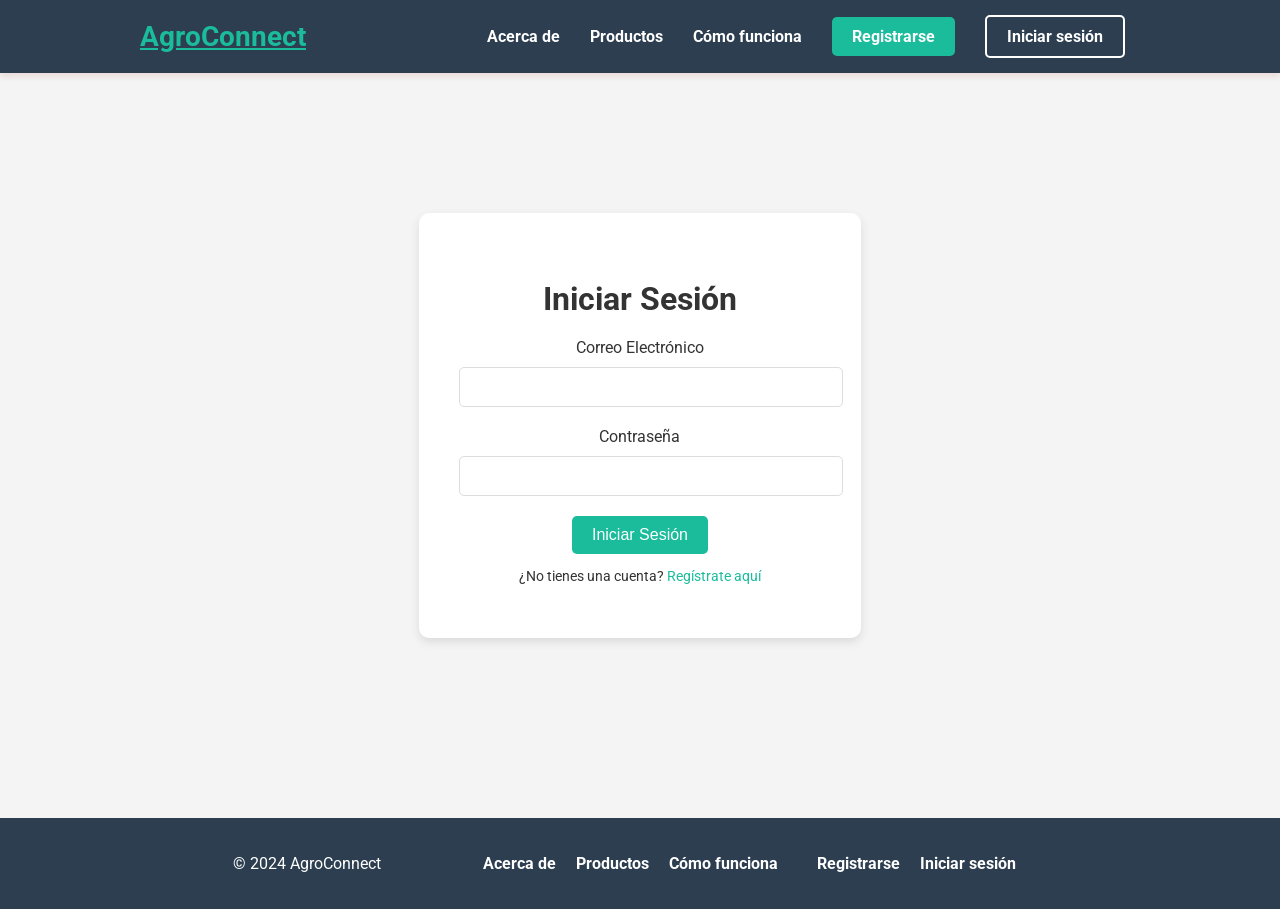
==== login.html @ 19351b40 "Primer commit" ====
<!DOCTYPE html>
<html lang="es">
<head>
  <meta charset="UTF-8">
  <meta name="viewport" content="width=device-width, initial-scale=1.0">
  <title>Iniciar Sesión - AgroConnect</title>
  <link href="https://fonts.googleapis.com/css2?family=Roboto:wght@400;700&display=swap" rel="stylesheet">
  <link rel="stylesheet" href="style.css">
</head>
<body>
  <script src="js.js"></script>

  <header>
    <div class="contenedor">
      <a href="index.html" class="logotipo">AgroConnect</a>
      <nav>
        <ul>
          <li><a href="index.html">Acerca de</a></li>
          <li><a href="index.html">Productos</a></li>
          <li><a href="index.html">Cómo funciona</a></li>
          <li><a href="register.html" class="boton boton-primario">Registrarse</a></li>
          <li><a href="login.html" class="boton boton-secundario">Iniciar sesión</a></li>
        </ul>
      </nav>
    </div>
  </header>

  <main>
    <section class="seccion-inicio-sesion">
      <div class="contenedor">
        <div class="formulario-inicio-sesion">
          <h2>Iniciar Sesión</h2>
          <form action="procesar_login.php" method="POST">
            <label for="email">Correo Electrónico</label>
            <input type="email" id="email" name="email" required>
            <label for="password">Contraseña</label>
            <input type="password" id="password" name="password" required>
            <button type="submit" class="boton boton-primario">Iniciar Sesión</button>
          </form>
          <p>¿No tienes una cuenta? <a href="register.html">Regístrate aquí</a></p>
        </div>
      </div>
    </section>
  </main>

  <footer>
    <div class="contenedor">
      <div class="columna-pie-de-pagina">
        <p>&copy; 2024 AgroConnect</p>
      </div>
      <div class="columna-pie-de-pagina">
        <nav>
          <ul>
            <li><a href="index.html">Acerca de</a></li>
            <li><a href="index.html">Productos</a></li>
            <li><a href="index.html">Cómo funciona</a></li>
          </ul>
        </nav>
      </div>
      <div class="columna-pie-de-pagina">
        <nav>
          <ul>
            <li><a href="register.html">Registrarse</a></li>
            <li><a href="login.html">Iniciar sesión</a></li>
          </ul>
        </nav>
      </div>
    </div>
  </footer>
</body>
</html>
---- style.css ----
/* General Styles */
body {
  font-family: 'Roboto', sans-serif;
  margin: 0;
  padding: 0;
  background-color: #f4f4f4;
  color: #333;
}

/* Header Styles */
header {
  background-color: #2c3e50;
  color: #fff;
  padding: 20px 0;
  box-shadow: 0 4px 6px rgba(162, 6, 6, 0.1);
}

.contenedor {
  max-width: 1000px;
  margin: 0 auto;
  padding: 0 20px;
  display: flex;
  justify-content: space-between;
  align-items: center;
}

.logotipo {
  font-size: 28px;
  font-weight: bold;
  color: #1abc9c;
}

nav {
  display: flex;
}

nav ul {
  display: flex;
  list-style: none;
  margin: 0;
  padding: 0;
}

nav li {
  margin: 0;
  padding: 0 15px;
}

nav li a {
  text-decoration: none;
  color: #fff;
  font-weight: bold;
  transition: color 0.3s;
}

nav li a:hover {
  color: #1abc9c;
}

nav li a.boton-primario {
  background-color: #1abc9c;
  color: #fff;
  padding: 10px 20px;
  border: none;
  border-radius: 5px;
  transition: background-color 0.3s, transform 0.3s;
}

nav li a.boton-primario:hover {
  background-color: #16a085;
  transform: scale(1.05);
}

nav li a.boton-secundario {
  background-color: transparent;
  color: #fff;
  border: 2px solid #fff;
  padding: 10px 20px;
  border-radius: 5px;
  transition: background-color 0.3s, color 0.3s, transform 0.3s;
}

nav li a.boton-secundario:hover {
  background-color: #fff;
  color: #2c3e50;
  transform: scale(1.05);
}

/* Main Content Styles */
main {
  padding: 40px 0;
}

section {
  margin-bottom: 40px;
}

.seccion-heroe {
  text-align: center;
  background-size: cover;
  background-position: center;
  color: #fff;
  padding: 100px 0;
  box-shadow: inset 0 0 0 2000px rgba(0, 0, 0, 0.4);
}

.contenido-heroe {
  display: flex;
  justify-content: space-between;
  align-items: center;
  flex-wrap: wrap;
}

.texto-heroe {
  flex: 1;
  max-width: 500px;
}

.texto-heroe h1 {
  font-size: 48px;
  margin-bottom: 20px;
}

.texto-heroe p {
  font-size: 18px;
  margin-bottom: 20px;
}

.imagen-heroe {
  flex: 1;
  max-width: 500px;
  width: 100%;
}

.imagen-heroe img {
  width: 100%;
  height: auto;
  border-radius: 10px;
  box-shadow: 0 4px 10px rgba(0, 0, 0, 0.3);
}

.beneficios {
  text-align: center;
}

.beneficios h2 {
  font-size: 32px;
  margin-bottom: 20px;
}

.cuadrícula-beneficios {
  display: flex;
  flex-wrap: wrap;
  justify-content: space-around;
}

.beneficio {
  text-align: center;
  margin: 10px;
  padding: 20px;
  border: 1px solid #ddd;
  border-radius: 10px;
  background-color: #fff;
  box-shadow: 0 4px 10px rgba(0, 0, 0, 0.1);
  transition: transform 0.3s;
  width: 300px;
}

.beneficio:hover {
  transform: translateY(-5px);
}

.beneficio i {
  font-size: 32px;
  color: #1abc9c;
  margin-bottom: 10px;
}

.beneficio h3 {
  font-size: 24px;
  margin-bottom: 10px;
}

.beneficio p {
  font-size: 16px;
  color: #777;
}

.llamada-a-la-accion {
  text-align: center;
  background-color: #2c3e50;
  color: #fff;
  padding: 40px 20px;
  border-radius: 10px;
  box-shadow: 0 4px 10px rgba(0, 0, 0, 0.1);
}

.llamada-a-la-accion h2 {
  font-size: 32px;
  margin-bottom: 20px;
}

.llamada-a-la-accion p {
  font-size: 18px;
  margin-bottom: 20px;
}

footer {
  background-color: #2c3e50;
  color: #fff;
  padding: 20px 0;
}

footer .contenedor {
  display: flex;
  justify-content: space-between;
  align-items: center;
}

footer .columna-pie-de-pagina {
  flex: 1;
  text-align: center;
}

footer nav ul {
  display: flex;
  list-style: none;
  margin: 0;
  padding: 0;
}

footer nav li {
  margin: 0;
  padding: 0 10px;
}

footer nav li a {
  text-decoration: none;
  color: #fff;
}

footer nav li a:hover {
  color: #1abc9c;
}

footer nav li img {
  vertical-align: middle;
  margin-right: 5px;
}




/* estilos de login*/

main {
    padding: 40px 0;
}

section {
    margin-bottom: 40px;
}

.seccion-inicio-sesion {
    text-align: center;
    background-size: cover;
    background-position: center;
    color: #333;
    padding: 100px 0;
}

.formulario-inicio-sesion {
    max-width: 400px;
    margin: 0 auto;
    background-color: #fff;
    padding: 40px;
    border-radius: 10px;
    box-shadow: 0 4px 10px rgba(0, 0, 0, 0.1);
}

.formulario-inicio-sesion h2 {
    font-size: 32px;
    margin-bottom: 20px;
}

.formulario-inicio-sesion label {
    display: block;
    font-size: 16px;
    margin-bottom: 10px;
}

.formulario-inicio-sesion input {
    width: 100%;
    padding: 10px;
    margin-bottom: 20px;
    border: 1px solid #ddd;
    border-radius: 5px;
    font-size: 16px;
}

.formulario-inicio-sesion button {
    background-color: #1abc9c;
    color: #fff;
    padding: 10px 20px;
    border: none;
    border-radius: 5px;
    font-size: 16px;
    transition: background-color 0.3s, transform 0.3s;
}

.formulario-inicio-sesion button:hover {
    background-color: #16a085;
    transform: scale(1.05);
}

.formulario-inicio-sesion p {
    font-size: 14px;
}

.formulario-inicio-sesion p a {
    color: #1abc9c;
    text-decoration: none;
}

.formulario-inicio-sesion p a:hover {
    text-decoration: underline;
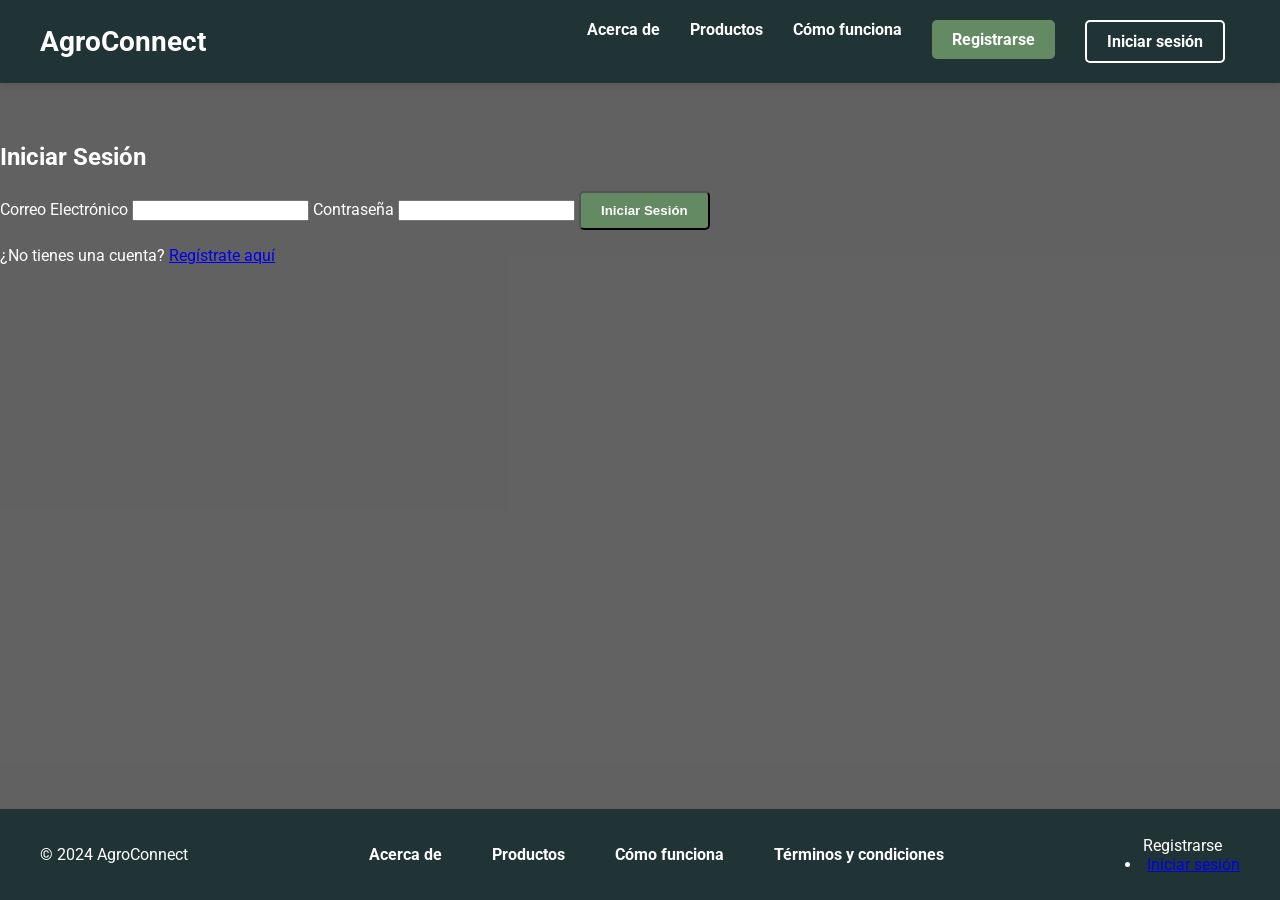
==== commit 45519aa9: "Se cambio nombre de la pag principal a index, nuevos colores y disenos y parte de gestion de Gestion" ====
--- a/login.html
+++ b/login.html
@@ -15,9 +15,9 @@
       <a href="index.html" class="logotipo">AgroConnect</a>
       <nav>
         <ul>
-          <li><a href="index.html">Acerca de</a></li>
-          <li><a href="index.html">Productos</a></li>
-          <li><a href="index.html">Cómo funciona</a></li>
+          <li><a href="about.html">Acerca de</a></li>
+          <li><a href="products.html">Productos</a></li>
+          <li><a href="howitworks.html">Cómo funciona</a></li>
           <li><a href="register.html" class="boton boton-primario">Registrarse</a></li>
           <li><a href="login.html" class="boton boton-secundario">Iniciar sesión</a></li>
         </ul>
@@ -27,7 +27,7 @@
 
   <main>
     <section class="seccion-inicio-sesion">
-      <div class="contenedor">
+      <div class="contenedor-formulario">
         <div class="formulario-inicio-sesion">
           <h2>Iniciar Sesión</h2>
           <form action="procesar_login.php" method="POST">
@@ -45,19 +45,20 @@
 
   <footer>
     <div class="contenedor">
-      <div class="columna-pie-de-pagina">
+      <div class="columna-pie-de-index">
         <p>&copy; 2024 AgroConnect</p>
       </div>
-      <div class="columna-pie-de-pagina">
+      <div class="columna-pie-de-index">
         <nav>
           <ul>
-            <li><a href="index.html">Acerca de</a></li>
-            <li><a href="index.html">Productos</a></li>
-            <li><a href="index.html">Cómo funciona</a></li>
+            <li><a href="#">Acerca de</a></li>
+            <li><a href="#">Productos</a></li>
+            <li><a href="#">Cómo funciona</a></li>
+            <li><a href="terminos.html">Términos y condiciones</a></li>
           </ul>
         </nav>
       </div>
-      <div class="columna-pie-de-pagina">
+      <div class="columna-pie-de-index>
         <nav>
           <ul>
             <li><a href="register.html">Registrarse</a></li>
--- a/style.css
+++ b/style.css
@@ -1,22 +1,35 @@
+/* Variables */
+:root {
+  --primary-color: #648A64; /* Color primario */
+  --secondary-color: #ffffff; /* Color secundario */
+  --background-color: #f4f4f4; /* Color de fondo */
+  --header-bg-color: #213435; /* Color de fondo del header */
+  --button-hover-color: #46685B; /* Color de los botones al pasar el cursor */
+  --font-family: 'Roboto', sans-serif; /* Familia de fuentes */
+}
+
 /* General Styles */
 body {
-  font-family: 'Roboto', sans-serif;
+  font-family: var(--font-family);
   margin: 0;
   padding: 0;
-  background-color: #f4f4f4;
+  background-color: var(--background-color);
   color: #333;
+  display: flex;
+  flex-direction: column;
+  min-height: 100vh;
 }
 
 /* Header Styles */
 header {
-  background-color: #2c3e50;
-  color: #fff;
+  background-color: var(--header-bg-color);
+  color: var(--secondary-color);
   padding: 20px 0;
-  box-shadow: 0 4px 6px rgba(162, 6, 6, 0.1);
+  box-shadow: 0 4px 6px rgba(33, 52, 53, 0.1);
 }
 
 .contenedor {
-  max-width: 1000px;
+  max-width: 1200px;
   margin: 0 auto;
   padding: 0 20px;
   display: flex;
@@ -27,7 +40,12 @@
 .logotipo {
   font-size: 28px;
   font-weight: bold;
-  color: #1abc9c;
+  color: var(--secondary-color);
+  text-decoration: none;
+}
+
+.logotipo:hover {
+  color: var(--primary-color);
 }
 
 nav {
@@ -48,279 +66,200 @@
 
 nav li a {
   text-decoration: none;
-  color: #fff;
+  color: var(--secondary-color);
   font-weight: bold;
   transition: color 0.3s;
 }
 
 nav li a:hover {
-  color: #1abc9c;
-}
-
-nav li a.boton-primario {
-  background-color: #1abc9c;
-  color: #fff;
+  color: #A6B985;
+}
+
+nav li a.boton-primario, nav li a.boton-secundario {
   padding: 10px 20px;
-  border: none;
   border-radius: 5px;
   transition: background-color 0.3s, transform 0.3s;
 }
 
+nav li a.boton-primario {
+  background-color: var(--primary-color);
+  color: var(--secondary-color);
+  border: none;
+}
+
 nav li a.boton-primario:hover {
-  background-color: #16a085;
+  background-color: var(--button-hover-color);
   transform: scale(1.05);
 }
 
 nav li a.boton-secundario {
   background-color: transparent;
-  color: #fff;
-  border: 2px solid #fff;
-  padding: 10px 20px;
-  border-radius: 5px;
-  transition: background-color 0.3s, color 0.3s, transform 0.3s;
+  color: var(--secondary-color);
+  border: 2px solid var(--secondary-color);
 }
 
 nav li a.boton-secundario:hover {
-  background-color: #fff;
-  color: #2c3e50;
+  background-color: var(--secondary-color);
+  color: var(--header-bg-color);
   transform: scale(1.05);
 }
 
 /* Main Content Styles */
 main {
+  position: relative;
   padding: 40px 0;
+  background: url('https://www.bbva.com/wp-content/uploads/2021/05/agricultores-familiares-alimentos-sostenibilidad-pequenas-empresas-cuidado-agricultura-verduras--1024x629.jpg') no-repeat center center fixed;
+  background-size: cover;
+  color: var(--secondary-color);
+  flex: 1; /* Esto hace que el main ocupe el espacio restante */
+}
+
+main::before {
+  content: "";
+  position: absolute;
+  top: 0;
+  left: 0;
+  right: 0;
+  bottom: 0;
+  background-color: rgba(0, 0, 0, 0.6); /* Capa semi-transparente más oscura */
 }
 
 section {
+  position: relative;
+  z-index: 1;
   margin-bottom: 40px;
 }
 
-.seccion-heroe {
-  text-align: center;
-  background-size: cover;
-  background-position: center;
-  color: #fff;
-  padding: 100px 0;
-  box-shadow: inset 0 0 0 2000px rgba(0, 0, 0, 0.4);
+.seccion-heroe .contenedor {
+  display: flex;
+  justify-content: center;
+  align-items: center;
+  height: 80vh;
 }
 
 .contenido-heroe {
-  display: flex;
-  justify-content: space-between;
-  align-items: center;
+  text-align: center;
+  color: var(--secondary-color);
+}
+
+.beneficios .contenedor {
+  background-color: rgba(255, 255, 255, 0.9);
+  padding: 20px;
+  border-radius: 10px;
+}
+
+.beneficios .cuadricula-beneficios {
+  display: flex;
+  justify-content: space-around;
   flex-wrap: wrap;
 }
 
-.texto-heroe {
-  flex: 1;
-  max-width: 500px;
-}
-
-.texto-heroe h1 {
-  font-size: 48px;
+/* Beneficios Styles */
+.beneficios {
+  background-color: rgba(255, 255, 255, 0.9);
+  padding: 20px;
+  border-radius: 10px;
+  color: #333; /* Cambia el color del texto a negro */
+}
+
+.beneficios .cuadricula-beneficios {
+  display: flex;
+  justify-content: space-around;
+  flex-wrap: wrap;
+}
+
+.beneficio {
+  text-align: center;
+  margin: 20px;
+  max-width: 300px;
+}
+
+.beneficio i {
+  font-size: 40px;
+  color: var(--primary-color);
+}
+
+.beneficio h3 {
+  margin-top: 10px;
+  font-size: 20px;
+  color: var(--header-bg-color);
+}
+
+
+/* Llamada a la Acción Styles */
+.llamada-a-la-accion {
+  text-align: center;
+  background-color: rgba(255, 255, 255, 0.9);
+  padding: 40px;
+  border-radius: 10px;
+  color: #333; /* Cambia el color del texto a negro */
+}
+
+.llamada-a-la-accion h2 {
   margin-bottom: 20px;
-}
-
-.texto-heroe p {
-  font-size: 18px;
-  margin-bottom: 20px;
-}
-
-.imagen-heroe {
-  flex: 1;
-  max-width: 500px;
-  width: 100%;
-}
-
-.imagen-heroe img {
-  width: 100%;
-  height: auto;
-  border-radius: 10px;
-  box-shadow: 0 4px 10px rgba(0, 0, 0, 0.3);
-}
-
-.beneficios {
-  text-align: center;
-}
-
-.beneficios h2 {
-  font-size: 32px;
-  margin-bottom: 20px;
-}
-
-.cuadrícula-beneficios {
-  display: flex;
-  flex-wrap: wrap;
-  justify-content: space-around;
-}
-
-.beneficio {
-  text-align: center;
-  margin: 10px;
-  padding: 20px;
-  border: 1px solid #ddd;
-  border-radius: 10px;
-  background-color: #fff;
-  box-shadow: 0 4px 10px rgba(0, 0, 0, 0.1);
-  transition: transform 0.3s;
-  width: 300px;
-}
-
-.beneficio:hover {
-  transform: translateY(-5px);
-}
-
-.beneficio i {
-  font-size: 32px;
-  color: #1abc9c;
-  margin-bottom: 10px;
-}
-
-.beneficio h3 {
-  font-size: 24px;
-  margin-bottom: 10px;
-}
-
-.beneficio p {
-  font-size: 16px;
-  color: #777;
-}
-
-.llamada-a-la-accion {
-  text-align: center;
-  background-color: #2c3e50;
-  color: #fff;
-  padding: 40px 20px;
-  border-radius: 10px;
-  box-shadow: 0 4px 10px rgba(0, 0, 0, 0.1);
-}
-
-.llamada-a-la-accion h2 {
-  font-size: 32px;
-  margin-bottom: 20px;
-}
-
-.llamada-a-la-accion p {
-  font-size: 18px;
-  margin-bottom: 20px;
-}
-
+  color: var(--header-bg-color);
+}
+
+
+/* Button Styles */
+.boton {
+  display: inline-block;
+  padding: 10px 20px;
+  text-decoration: none;
+  font-weight: bold;
+  border-radius: 5px;
+  transition: background-color 0.3s, transform 0.3s;
+}
+
+.boton-primario {
+  background-color: var(--primary-color);
+  color: var(--secondary-color);
+}
+
+.boton-primario:hover {
+  background-color: var(--button-hover-color);
+  transform: scale(1.05);
+}
+
+.boton-secundario {
+  background-color: transparent;
+  color: var(--header-bg-color);
+  border: 2px solid var(--header-bg-color);
+}
+
+.boton-secundario:hover {
+  background-color: var(--header-bg-color);
+  color: var(--secondary-color);
+  transform: scale(1.05);
+}
+
+/* Footer Styles */
 footer {
-  background-color: #2c3e50;
-  color: #fff;
+  background-color: var(--header-bg-color);
+  color: var(--secondary-color);
   padding: 20px 0;
-}
-
-footer .contenedor {
-  display: flex;
-  justify-content: space-between;
-  align-items: center;
-}
-
-footer .columna-pie-de-pagina {
-  flex: 1;
-  text-align: center;
+  text-align: center;
+  position: relative;
 }
 
 footer nav ul {
   display: flex;
+  justify-content: center;
   list-style: none;
   margin: 0;
   padding: 0;
 }
 
 footer nav li {
-  margin: 0;
-  padding: 0 10px;
+  margin: 0 10px;
 }
 
 footer nav li a {
-  text-decoration: none;
-  color: #fff;
+  color: var(--secondary-color);
+  text-decoration: none;
+  transition: color 0.3s;
 }
 
 footer nav li a:hover {
-  color: #1abc9c;
-}
-
-footer nav li img {
-  vertical-align: middle;
-  margin-right: 5px;
-}
-
-
-
-
-/* estilos de login*/
-
-main {
-    padding: 40px 0;
-}
-
-section {
-    margin-bottom: 40px;
-}
-
-.seccion-inicio-sesion {
-    text-align: center;
-    background-size: cover;
-    background-position: center;
-    color: #333;
-    padding: 100px 0;
-}
-
-.formulario-inicio-sesion {
-    max-width: 400px;
-    margin: 0 auto;
-    background-color: #fff;
-    padding: 40px;
-    border-radius: 10px;
-    box-shadow: 0 4px 10px rgba(0, 0, 0, 0.1);
-}
-
-.formulario-inicio-sesion h2 {
-    font-size: 32px;
-    margin-bottom: 20px;
-}
-
-.formulario-inicio-sesion label {
-    display: block;
-    font-size: 16px;
-    margin-bottom: 10px;
-}
-
-.formulario-inicio-sesion input {
-    width: 100%;
-    padding: 10px;
-    margin-bottom: 20px;
-    border: 1px solid #ddd;
-    border-radius: 5px;
-    font-size: 16px;
-}
-
-.formulario-inicio-sesion button {
-    background-color: #1abc9c;
-    color: #fff;
-    padding: 10px 20px;
-    border: none;
-    border-radius: 5px;
-    font-size: 16px;
-    transition: background-color 0.3s, transform 0.3s;
-}
-
-.formulario-inicio-sesion button:hover {
-    background-color: #16a085;
-    transform: scale(1.05);
-}
-
-.formulario-inicio-sesion p {
-    font-size: 14px;
-}
-
-.formulario-inicio-sesion p a {
-    color: #1abc9c;
-    text-decoration: none;
-}
-
-.formulario-inicio-sesion p a:hover {
-    text-decoration: underline;+  color: var(--primary-color);
+}
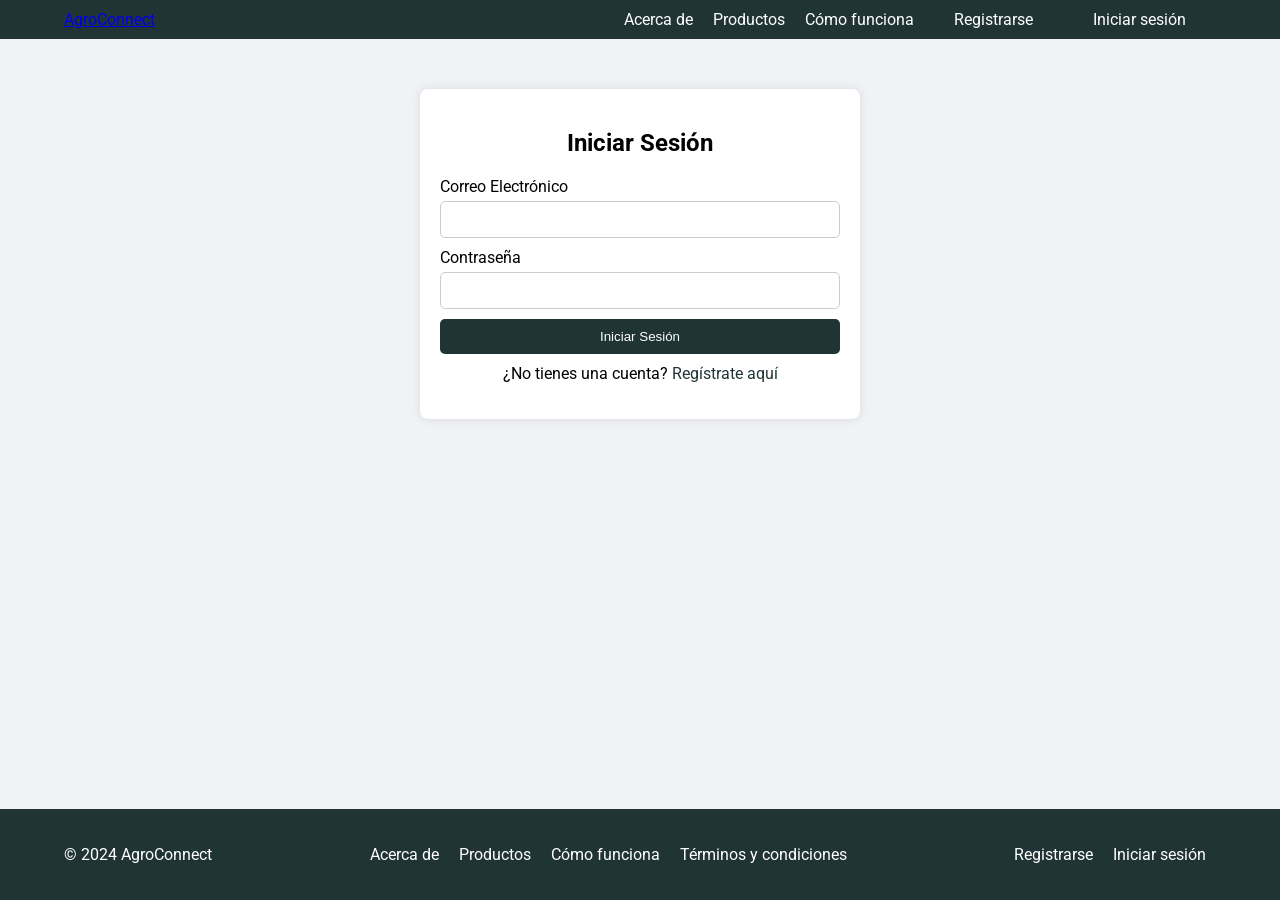
==== commit df73c1b1: "Se hacen ajustes" ====
--- a/login.html
+++ b/login.html
@@ -5,11 +5,110 @@
   <meta name="viewport" content="width=device-width, initial-scale=1.0">
   <title>Iniciar Sesión - AgroConnect</title>
   <link href="https://fonts.googleapis.com/css2?family=Roboto:wght@400;700&display=swap" rel="stylesheet">
-  <link rel="stylesheet" href="style.css">
+  <style>
+    /* Estilos CSS */
+    :root {
+      --header-bg-color: #213435; /* Color de fondo del header */
+      --footer-bg-color: #213435; /* Color de fondo del footer */
+      --main-bg-color: #f0f2f5; /* Color de fondo principal */
+      --text-color: #000; /* Color del texto */
+    }
+    body {
+      margin: 0;
+      font-family: 'Roboto', sans-serif;
+      background-color: var(--main-bg-color);
+      color: var(--text-color);
+    }
+    header {
+      background-color: var(--header-bg-color);
+      color: #fff;
+      padding: 10px 0;
+      text-align: center;
+    }
+    footer {
+      background-color: var(--footer-bg-color);
+      color: #fff;
+      padding: 20px 0;
+      text-align: center;
+      position: absolute;
+      bottom: 0;
+      width: 100%;
+    }
+    .contenedor {
+      width: 90%;
+      max-width: 1200px;
+      margin: 0 auto;
+      display: flex;
+      justify-content: space-between;
+      align-items: center;
+    }
+    nav ul {
+      list-style-type: none;
+      margin: 0;
+      padding: 0;
+      display: flex;
+      justify-content: center;
+    }
+    nav ul li {
+      margin: 0 10px;
+    }
+    nav ul li a {
+      color: #fff;
+      text-decoration: none;
+    }
+    main {
+      text-align: center;
+      margin-top: 50px;
+    }
+    .seccion-inicio-sesion {
+      background-color: #fff;
+      padding: 20px;
+      border-radius: 8px;
+      box-shadow: 0 0 10px rgba(0, 0, 0, 0.1);
+      max-width: 400px;
+      margin: 0 auto;
+    }
+    .boton {
+      background-color: var(--header-bg-color);
+      color: #fff;
+      border: none;
+      padding: 10px 20px;
+      border-radius: 5px;
+      cursor: pointer;
+      margin-top: 10px;
+    }
+    .boton:hover {
+      opacity: 0.8;
+    }
+    .formulario-inicio-sesion label {
+      display: block;
+      text-align: left;
+      margin-top: 10px;
+    }
+    .formulario-inicio-sesion input {
+      width: 100%;
+      padding: 10px;
+      margin-top: 5px;
+      border: 1px solid #ccc;
+      border-radius: 5px;
+      box-sizing: border-box;
+    }
+    .formulario-inicio-sesion button {
+      width: 100%;
+    }
+    .formulario-inicio-sesion p {
+      margin-top: 10px;
+    }
+    .formulario-inicio-sesion a {
+      color: var(--header-bg-color);
+      text-decoration: none;
+    }
+    .formulario-inicio-sesion a:hover {
+      text-decoration: underline;
+    }
+  </style>
 </head>
 <body>
-  <script src="js.js"></script>
-
   <header>
     <div class="contenedor">
       <a href="index.html" class="logotipo">AgroConnect</a>
@@ -18,7 +117,7 @@
           <li><a href="about.html">Acerca de</a></li>
           <li><a href="products.html">Productos</a></li>
           <li><a href="howitworks.html">Cómo funciona</a></li>
-          <li><a href="register.html" class="boton boton-primario">Registrarse</a></li>
+          <li><a href="registro.html" class="boton boton-primario">Registrarse</a></li>
           <li><a href="login.html" class="boton boton-secundario">Iniciar sesión</a></li>
         </ul>
       </nav>
@@ -37,7 +136,7 @@
             <input type="password" id="password" name="password" required>
             <button type="submit" class="boton boton-primario">Iniciar Sesión</button>
           </form>
-          <p>¿No tienes una cuenta? <a href="register.html">Regístrate aquí</a></p>
+          <p>¿No tienes una cuenta? <a href="registro.html">Regístrate aquí</a></p>
         </div>
       </div>
     </section>
@@ -58,10 +157,10 @@
           </ul>
         </nav>
       </div>
-      <div class="columna-pie-de-index>
+      <div class="columna-pie-de-index">
         <nav>
           <ul>
-            <li><a href="register.html">Registrarse</a></li>
+            <li><a href="registro.html">Registrarse</a></li>
             <li><a href="login.html">Iniciar sesión</a></li>
           </ul>
         </nav>
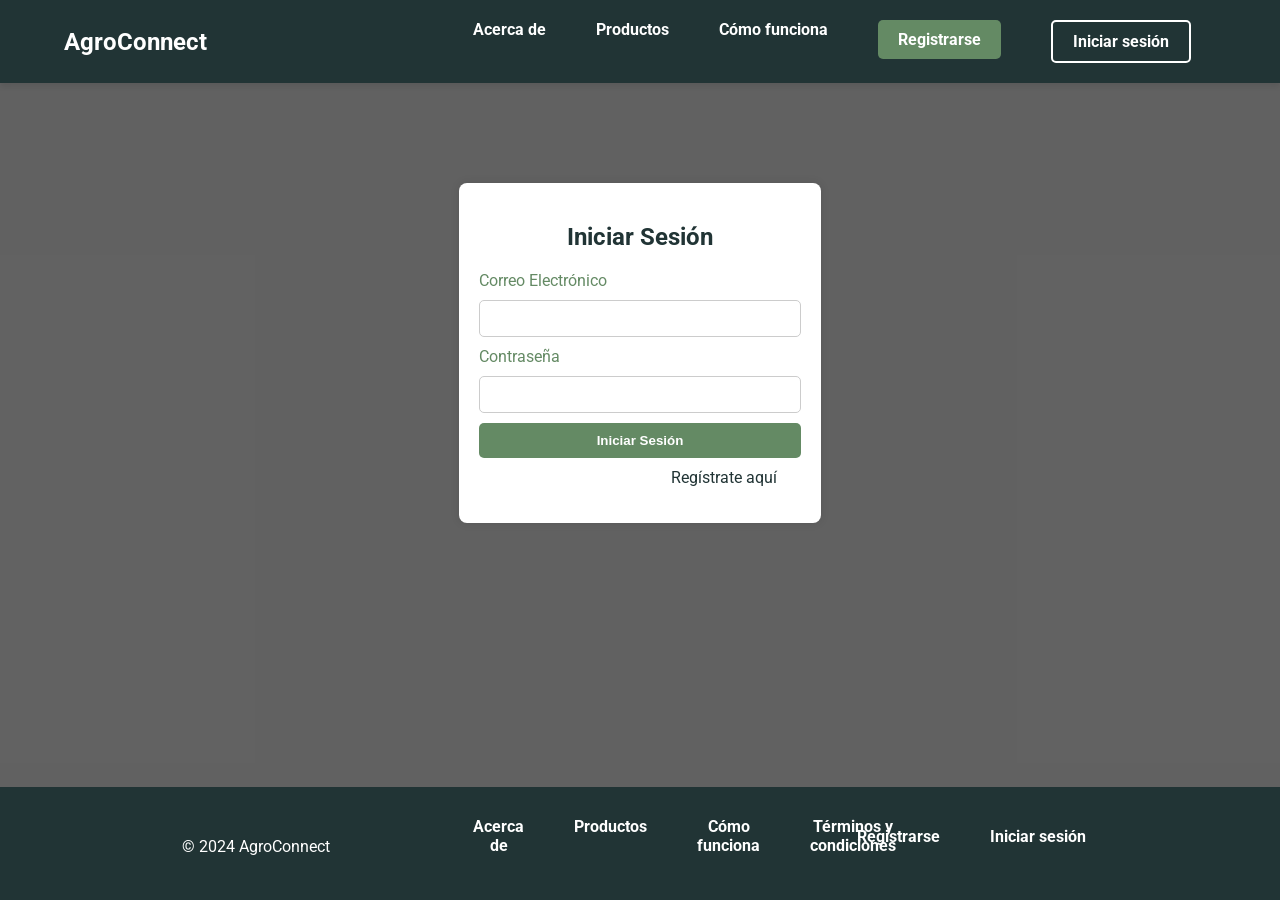
==== commit 38319dcd: "Cambios de estilos" ====
--- a/login.html
+++ b/login.html
@@ -5,110 +5,11 @@
   <meta name="viewport" content="width=device-width, initial-scale=1.0">
   <title>Iniciar Sesión - AgroConnect</title>
   <link href="https://fonts.googleapis.com/css2?family=Roboto:wght@400;700&display=swap" rel="stylesheet">
-  <style>
-    /* Estilos CSS */
-    :root {
-      --header-bg-color: #213435; /* Color de fondo del header */
-      --footer-bg-color: #213435; /* Color de fondo del footer */
-      --main-bg-color: #f0f2f5; /* Color de fondo principal */
-      --text-color: #000; /* Color del texto */
-    }
-    body {
-      margin: 0;
-      font-family: 'Roboto', sans-serif;
-      background-color: var(--main-bg-color);
-      color: var(--text-color);
-    }
-    header {
-      background-color: var(--header-bg-color);
-      color: #fff;
-      padding: 10px 0;
-      text-align: center;
-    }
-    footer {
-      background-color: var(--footer-bg-color);
-      color: #fff;
-      padding: 20px 0;
-      text-align: center;
-      position: absolute;
-      bottom: 0;
-      width: 100%;
-    }
-    .contenedor {
-      width: 90%;
-      max-width: 1200px;
-      margin: 0 auto;
-      display: flex;
-      justify-content: space-between;
-      align-items: center;
-    }
-    nav ul {
-      list-style-type: none;
-      margin: 0;
-      padding: 0;
-      display: flex;
-      justify-content: center;
-    }
-    nav ul li {
-      margin: 0 10px;
-    }
-    nav ul li a {
-      color: #fff;
-      text-decoration: none;
-    }
-    main {
-      text-align: center;
-      margin-top: 50px;
-    }
-    .seccion-inicio-sesion {
-      background-color: #fff;
-      padding: 20px;
-      border-radius: 8px;
-      box-shadow: 0 0 10px rgba(0, 0, 0, 0.1);
-      max-width: 400px;
-      margin: 0 auto;
-    }
-    .boton {
-      background-color: var(--header-bg-color);
-      color: #fff;
-      border: none;
-      padding: 10px 20px;
-      border-radius: 5px;
-      cursor: pointer;
-      margin-top: 10px;
-    }
-    .boton:hover {
-      opacity: 0.8;
-    }
-    .formulario-inicio-sesion label {
-      display: block;
-      text-align: left;
-      margin-top: 10px;
-    }
-    .formulario-inicio-sesion input {
-      width: 100%;
-      padding: 10px;
-      margin-top: 5px;
-      border: 1px solid #ccc;
-      border-radius: 5px;
-      box-sizing: border-box;
-    }
-    .formulario-inicio-sesion button {
-      width: 100%;
-    }
-    .formulario-inicio-sesion p {
-      margin-top: 10px;
-    }
-    .formulario-inicio-sesion a {
-      color: var(--header-bg-color);
-      text-decoration: none;
-    }
-    .formulario-inicio-sesion a:hover {
-      text-decoration: underline;
-    }
-  </style>
+  <link rel="stylesheet" href="style.css">
 </head>
 <body>
+  <script src="js.js"></script>
+
   <header>
     <div class="contenedor">
       <a href="index.html" class="logotipo">AgroConnect</a>
@@ -126,7 +27,7 @@
 
   <main>
     <section class="seccion-inicio-sesion">
-      <div class="contenedor-formulario">
+      <div class="contenedor">
         <div class="formulario-inicio-sesion">
           <h2>Iniciar Sesión</h2>
           <form action="procesar_login.php" method="POST">
--- a/style.css
+++ b/style.css
@@ -0,0 +1,728 @@
+/* Variables */
+:root {
+  --primary-color: #648A64; /* Color primario */
+  --secondary-color: #ffffff; /* Color secundario */
+  --background-color: #f4f4f4; /* Color de fondo */
+  --header-bg-color: #213435; /* Color de fondo del header */
+  --button-hover-color: #46685B; /* Color de los botones al pasar el cursor */
+  --font-family: 'Roboto', sans-serif; /* Familia de fuentes */
+}
+
+/* General Styles */
+body {
+  font-family: var(--font-family);
+  margin: 0;
+  padding: 0;
+  background-color: var(--background-color);
+  color: #333;
+  display: flex;
+  flex-direction: column;
+  min-height: 100vh;
+}
+
+/* Header Styles */
+header {
+  background-color: var(--header-bg-color);
+  color: var(--secondary-color);
+  padding: 20px 0;
+  box-shadow: 0 4px 6px rgba(33, 52, 53, 0.1);
+}
+
+.contenedor {
+  max-width: 1200px;
+  margin: 0 auto;
+  padding: 0 20px;
+  display: flex;
+  justify-content: space-between;
+  align-items: center;
+}
+
+.logotipo {
+  font-size: 28px;
+  font-weight: bold;
+  color: var(--secondary-color);
+  text-decoration: none;
+}
+
+.logotipo:hover {
+  color: var(--primary-color);
+}
+
+nav {
+  display: flex;
+}
+
+nav ul {
+  display: flex;
+  list-style: none;
+  margin: 0;
+  padding: 0;
+}
+
+nav li {
+  margin: 0;
+  padding: 0 15px;
+}
+
+nav li a {
+  text-decoration: none;
+  color: var(--secondary-color);
+  font-weight: bold;
+  transition: color 0.3s;
+}
+
+nav li a:hover {
+  color: #A6B985;
+}
+
+nav li a.boton-primario, nav li a.boton-secundario {
+  padding: 10px 20px;
+  border-radius: 5px;
+  transition: background-color 0.3s, transform 0.3s;
+}
+
+nav li a.boton-primario {
+  background-color: var(--primary-color);
+  color: var(--secondary-color);
+  border: none;
+}
+
+nav li a.boton-primario:hover {
+  background-color: var(--button-hover-color);
+  transform: scale(1.05);
+}
+
+nav li a.boton-secundario {
+  background-color: transparent;
+  color: var(--secondary-color);
+  border: 2px solid var(--secondary-color);
+}
+
+nav li a.boton-secundario:hover {
+  background-color: var(--secondary-color);
+  color: var(--header-bg-color);
+  transform: scale(1.05);
+}
+
+/* Main Content Styles */
+main {
+  position: relative;
+  padding: 40px 0;
+  background: url('https://www.bbva.com/wp-content/uploads/2021/05/agricultores-familiares-alimentos-sostenibilidad-pequenas-empresas-cuidado-agricultura-verduras--1024x629.jpg') no-repeat center center fixed;
+  background-size: cover;
+  color: var(--secondary-color);
+  flex: 1; /* Esto hace que el main ocupe el espacio restante */
+}
+
+main::before {
+  content: "";
+  position: absolute;
+  top: 0;
+  left: 0;
+  right: 0;
+  bottom: 0;
+  background-color: rgba(0, 0, 0, 0.6); /* Capa semi-transparente más oscura */
+}
+
+section {
+  position: relative;
+  z-index: 1;
+  margin-bottom: 40px;
+}
+
+.seccion-heroe .contenedor {
+  display: flex;
+  justify-content: center;
+  align-items: center;
+  height: 80vh;
+}
+
+.contenido-heroe {
+  text-align: center;
+  color: var(--secondary-color);
+}
+
+.beneficios .contenedor {
+  background-color: rgba(255, 255, 255, 0.9);
+  padding: 20px;
+  border-radius: 10px;
+}
+
+.beneficios .cuadricula-beneficios {
+  display: flex;
+  justify-content: space-around;
+  flex-wrap: wrap;
+}
+
+/* Beneficios Styles */
+.beneficios {
+  background-color: rgba(255, 255, 255, 0.9);
+  padding: 20px;
+  border-radius: 10px;
+  color: #333; /* Cambia el color del texto a negro */
+}
+
+.beneficios .cuadricula-beneficios {
+  display: flex;
+  justify-content: space-around;
+  flex-wrap: wrap;
+}
+
+.beneficio {
+  text-align: center;
+  margin: 20px;
+  max-width: 300px;
+}
+
+.beneficio i {
+  font-size: 40px;
+  color: var(--primary-color);
+}
+
+.beneficio h3 {
+  margin-top: 10px;
+  font-size: 20px;
+  color: var(--header-bg-color);
+}
+
+
+/* Llamada a la Acción Styles */
+.llamada-a-la-accion {
+  text-align: center;
+  background-color: rgba(255, 255, 255, 0.9);
+  padding: 40px;
+  border-radius: 10px;
+  color: #333; /* Cambia el color del texto a negro */
+}
+
+.llamada-a-la-accion h2 {
+  margin-bottom: 20px;
+  color: var(--header-bg-color);
+}
+
+
+/* Button Styles */
+.boton {
+  display: inline-block;
+  padding: 10px 20px;
+  text-decoration: none;
+  font-weight: bold;
+  border-radius: 5px;
+  transition: background-color 0.3s, transform 0.3s;
+}
+
+.boton-primario {
+  background-color: var(--primary-color);
+  color: var(--secondary-color);
+}
+
+.boton-primario:hover {
+  background-color: var(--button-hover-color);
+  transform: scale(1.05);
+}
+
+.boton-secundario {
+  background-color: transparent;
+  color: var(--header-bg-color);
+  border: 2px solid var(--header-bg-color);
+}
+
+.boton-secundario:hover {
+  background-color: var(--header-bg-color);
+  color: var(--secondary-color);
+  transform: scale(1.05);
+}
+
+/* Footer Styles */
+footer {
+  background-color: var(--header-bg-color);
+  color: var(--secondary-color);
+  padding: 20px 0;
+  text-align: center;
+  position: relative;
+}
+
+footer nav ul {
+  display: flex;
+  justify-content: center;
+  list-style: none;
+  margin: 0;
+  padding: 0;
+}
+
+footer nav li {
+  margin: 0 10px;
+}
+
+footer nav li a {
+  color: var(--secondary-color);
+  text-decoration: none;
+  transition: color 0.3s;
+}
+
+footer nav li a:hover {
+  color: var(--primary-color);
+}
+
+
+/* Registro Styles */
+.registro {
+  max-width: 400px;
+  margin: 50px auto;
+  padding: 30px;
+  background-color: #ffffff;
+  border-radius: 10px;
+  box-shadow: 0 0 20px rgba(0,0,0,0.1);
+}
+
+.registro h2 {
+  text-align: center;
+  color: var(--primary-color);
+  margin-bottom: 20px;
+}
+
+.registro .form-group {
+  margin-bottom: 20px;
+}
+
+.registro label {
+  display: block;
+  margin-bottom: 8px; /* Espacio entre etiqueta y campo */
+  color: var(--primary-color); /* Color de etiqueta */
+}
+
+.registro .form-control {
+  border: 1px solid var(--primary-color);
+  border-radius: 5px;
+  padding: 10px;
+  width: 100%;
+  font-size: 16px;
+}
+
+.registro .form-control:focus {
+  outline: none;
+  border-color: var(--button-hover-color);
+  box-shadow: 0 0 8px rgba(100, 138, 100, 0.5);
+}
+
+.registro .btn-primary {
+  background-color: var(--primary-color);
+  border: 1px solid var(--primary-color);
+  color: #ffffff;
+  width: 100%;
+  padding: 12px 20px;
+  font-size: 16px;
+  border-radius: 5px;
+  transition: background-color 0.3s, border-color 0.3s;
+}
+
+.registro .btn-primary:hover {
+  background-color: var(--button-hover-color);
+  border-color: var(--button-hover-color);
+  cursor: pointer;
+}
+
+
+/* Estilos para la información de certificaciones */
+.informacion-certificaciones {
+  background-color: var(--background-color); /* Color de fondo */
+  padding: 40px 20px;
+}
+
+.informacion-certificaciones h2 {
+  text-align: center;
+  color: var(--header-bg-color); /* Color del encabezado */
+  margin-bottom: 30px; /* Espacio inferior para separar del primer contenedor */
+}
+
+.certificacion {
+  background-color: var(--secondary-color); /* Color de fondo del contenedor de certificación */
+  padding: 20px;
+  border-radius: 8px;
+  box-shadow: 0 0 10px rgba(0,0,0,0.1);
+  margin-bottom: 20px; /* Espacio entre certificaciones */
+}
+
+.certificacion h3 {
+  font-size: 24px;
+  color: var(--primary-color); /* Color del título */
+  margin-bottom: 10px;
+}
+
+.certificacion p {
+  line-height: 1.6;
+  color: #333; /* Color del texto */
+}
+
+
+/* Estilos para la sección de foro y comunidad */
+.foro-comunidad {
+  background-color: var(--background-color); /* Color de fondo */
+  padding: 40px 20px;
+}
+
+.foro-comunidad h2 {
+  text-align: center;
+  color: var(--header-bg-color); /* Color del encabezado */
+  margin-bottom: 30px; /* Espacio inferior */
+}
+
+.publicaciones {
+  display: grid;
+  grid-template-columns: repeat(auto-fit, minmax(300px, 1fr));
+  gap: 20px;
+}
+
+.publicacion {
+  background-color: var(--secondary-color); /* Color de fondo de las publicaciones */
+  padding: 20px;
+  border-radius: 8px;
+  box-shadow: 0 0 10px rgba(0,0,0,0.1);
+}
+
+.publicacion h3 {
+  font-size: 20px;
+  color: var(--primary-color); /* Color del título */
+  margin-bottom: 10px;
+}
+
+.publicacion .autor {
+  color: var(--header-bg-color); /* Color del autor */
+  font-style: italic;
+}
+
+.publicacion .fecha {
+  color: #666; /* Color de la fecha */
+  margin-bottom: 10px;
+}
+
+.publicacion .contenido {
+  line-height: 1.6;
+  color: #333; /* Color del texto */
+}
+
+.crear-publicacion {
+  margin-top: 40px;
+}
+
+.crear-publicacion h3 {
+  color: var(--header-bg-color); /* Color del título de crear publicación */
+}
+
+form .form-group {
+  margin-bottom: 20px;
+}
+
+form label {
+  display: block;
+  margin-bottom: 5px;
+  color: var(--primary-color); /* Color de las etiquetas */
+}
+
+form input[type="text"],
+form textarea {
+  width: 100%;
+  padding: 10px;
+  border: 1px solid #ccc;
+  border-radius: 5px;
+}
+
+form button[type="submit"] {
+  padding: 10px 20px;
+  background-color: var(--primary-color); /* Color del botón */
+  color: var(--secondary-color); /* Color del texto del botón */
+  border: none;
+  border-radius: 5px;
+  cursor: pointer;
+  transition: background-color 0.3s;
+}
+
+form button[type="submit"]:hover {
+  background-color: var(--button-hover-color); /* Color al pasar el cursor */
+}
+
+
+/* Estilos para la sección de cierre de sesión */
+.cierre {
+  background-color: var(--background-color); /* Color de fondo */
+  padding: 40px 20px;
+  text-align: center;
+}
+
+.cierre h2 {
+  color: var(--header-bg-color); /* Color del encabezado */
+  margin-bottom: 30px; /* Espacio inferior */
+}
+
+.cierre .mensaje {
+  margin-bottom: 30px;
+  color: var(--header-bg-color); /* Color del texto */
+}
+
+.cierre .acciones {
+  display: flex;
+  justify-content: center;
+}
+
+.cierre .acciones .boton {
+  margin: 0 10px;
+  padding: 12px 24px; /* Aumento del padding para un mejor aspecto */
+  border-radius: 5px;
+  text-decoration: none;
+  font-weight: bold;
+  transition: background-color 0.3s, transform 0.3s;
+}
+
+.cierre .acciones .boton-primario {
+  background-color: var(--primary-color); /* Color del botón primario */
+  color: var(--secondary-color); /* Color del texto del botón primario */
+}
+
+.cierre .acciones .boton-primario:hover {
+  background-color: var(--button-hover-color); /* Color al pasar el cursor */
+  transform: scale(1.05);
+}
+
+.cierre .acciones .boton-secundario {
+  background-color: transparent;
+  border: 2px solid var(--header-bg-color); /* Color del borde del botón secundario */
+  color: var(--header-bg-color); /* Color del texto del botón secundario */
+}
+
+.cierre .acciones .boton-secundario:hover {
+  background-color: var(--header-bg-color); /* Color al pasar el cursor */
+  color: var(--secondary-color); /* Color del texto al pasar el cursor */
+}
+
+
+
+
+<!DOCTYPE html>
+<html lang="es">
+<head>
+  <meta charset="UTF-8">
+  <meta name="viewport" content="width=device-width, initial-scale=1.0">
+  <title>Iniciar Sesión - AgroConnect</title>
+  <link href="https://fonts.googleapis.com/css2?family=Roboto:wght@400;700&display=swap" rel="stylesheet">
+  <link rel="stylesheet" href="style.css">
+</head>
+<body>
+  <script src="js.js"></script>
+
+  <header>
+    <div class="contenedor">
+      <a href="index.html" class="logotipo">AgroConnect</a>
+      <nav>
+        <ul>
+          <li><a href="about.html">Acerca de</a></li>
+          <li><a href="products.html">Productos</a></li>
+          <li><a href="howitworks.html">Cómo funciona</a></li>
+          <li><a href="Registro.html" class="boton boton-primario">Registrarse</a></li>
+          <li><a href="login.html" class="boton boton-secundario">Iniciar sesión</a></li>
+        </ul>
+      </nav>
+    </div>
+  </header>
+
+  <main>
+    <section class="seccion-inicio-sesion linkedin-style">
+      <div class="contenedor-formulario">
+        <div class="formulario-inicio-sesion">
+          <h2>Iniciar Sesión</h2>
+          <form action="procesar_login.php" method="POST">
+            <label for="email">Correo Electrónico</label>
+            <input type="email" id="email" name="email" required>
+            <label for="password">Contraseña</label>
+            <input type="password" id="password" name="password" required>
+            <button type="submit" class="boton boton-primario">Iniciar Sesión</button>
+          </form>
+          <p>¿No tienes una cuenta? <a href="Registro.html">Regístrate aquí</a></p>
+        </div>
+      </div>
+    </section>
+  </main>
+
+  <footer>
+    <div class="contenedor">
+      <div class="columna-pie-de-index">
+        <p>&copy; 2024 AgroConnect</p>
+      </div>
+      <div class="columna-pie-de-index">
+        <nav>
+          <ul>
+            <li><a href="#">Acerca de</a></li>
+            <li><a href="#">Productos</a></li>
+            <li><a href="#">Cómo funciona</a></li>
+            <li><a href="terminos.html">Términos y condiciones</a></li>
+          </ul>
+        </nav>
+      </div>
+      <div class="columna-pie-de-index">
+        <nav>
+          <ul>
+            <li><a href="Registro.html">Registrarse</a></li>
+            <li><a href="login.html">Iniciar sesión</a></li>
+          </ul>
+        </nav>
+      </div>
+    </div>
+  </footer>
+</body>
+</html>
+
+
+
+
+/* Estilos generales */
+body {
+  margin: 0;
+  font-family: 'Roboto', sans-serif;
+  background-color: #f0f2f5;
+  color: #000;
+}
+
+.contenedor {
+  width: 90%;
+  max-width: 1200px;
+  margin: 0 auto;
+  display: flex;
+  justify-content: space-between;
+  align-items: center;
+  padding: 10px 20px; /* Añadido para espaciado */
+}
+
+/* Estilos del header */
+header {
+  background-color: #213435;
+  color: #fff;
+  padding: 10px 0;
+}
+
+.logotipo {
+  color: #fff;
+  text-decoration: none;
+  font-size: 24px;
+  font-weight: bold;
+}
+
+nav ul {
+  list-style-type: none;
+  margin: 0;
+  padding: 0;
+  display: flex;
+}
+
+nav ul li {
+  margin: 0 10px;
+}
+
+nav ul li a {
+  color: #fff;
+  text-decoration: none;
+}
+
+nav ul li a:hover {
+  text-decoration: underline;
+}
+
+/* Estilos del formulario de inicio de sesión */
+.seccion-inicio-sesion {
+  text-align: center;
+  margin-top: 50px;
+}
+
+.formulario-inicio-sesion {
+  background-color: #fff;
+  padding: 20px;
+  border-radius: 8px;
+  box-shadow: 0 0 10px rgba(0, 0, 0, 0.1);
+  max-width: 400px;
+  margin: 0 auto;
+}
+
+.formulario-inicio-sesion h2 {
+  color: #213435;
+}
+
+.formulario-inicio-sesion label {
+  display: block;
+  text-align: left;
+  margin-top: 10px;
+}
+
+.formulario-inicio-sesion input {
+  width: 100%;
+  padding: 10px;
+  margin-top: 5px;
+  border: 1px solid #ccc;
+  border-radius: 5px;
+  box-sizing: border-box;
+}
+
+.formulario-inicio-sesion button {
+  width: 100%;
+  background-color: #213435;
+  color: #fff;
+  border: none;
+  padding: 10px 20px;
+  border-radius: 5px;
+  cursor: pointer;
+  margin-top: 10px;
+}
+
+.formulario-inicio-sesion button:hover {
+  opacity: 0.8;
+}
+
+.formulario-inicio-sesion p {
+  margin-top: 10px;
+}
+
+.formulario-inicio-sesion a {
+  color: #213435;
+  text-decoration: none;
+}
+
+.formulario-inicio-sesion a:hover {
+  text-decoration: underline;
+}
+
+/* Estilos del footer */
+footer {
+  background-color: #213435;
+  color: #fff;
+  padding: 20px 0;
+  text-align: center;
+  position: absolute;
+  bottom: 0;
+  width: 100%;
+}
+
+.columna-pie-de-index {
+  width: 33.33%;
+  display: inline-block;
+  vertical-align: top;
+}
+
+.columna-pie-de-index p,
+.columna-pie-de-index ul {
+  margin-bottom: 10px;
+}
+
+.columna-pie-de-index nav ul {
+  list-style-type: none;
+  padding: 0;
+}
+
+.columna-pie-de-index nav ul li {
+  margin-bottom: 5px;
+}
+
+.columna-pie-de-index nav ul li a {
+  color: #fff;
+  text-decoration: none;
+}
+
+.columna-pie-de-index nav ul li a:hover {
+  text-decoration: underline;
+}
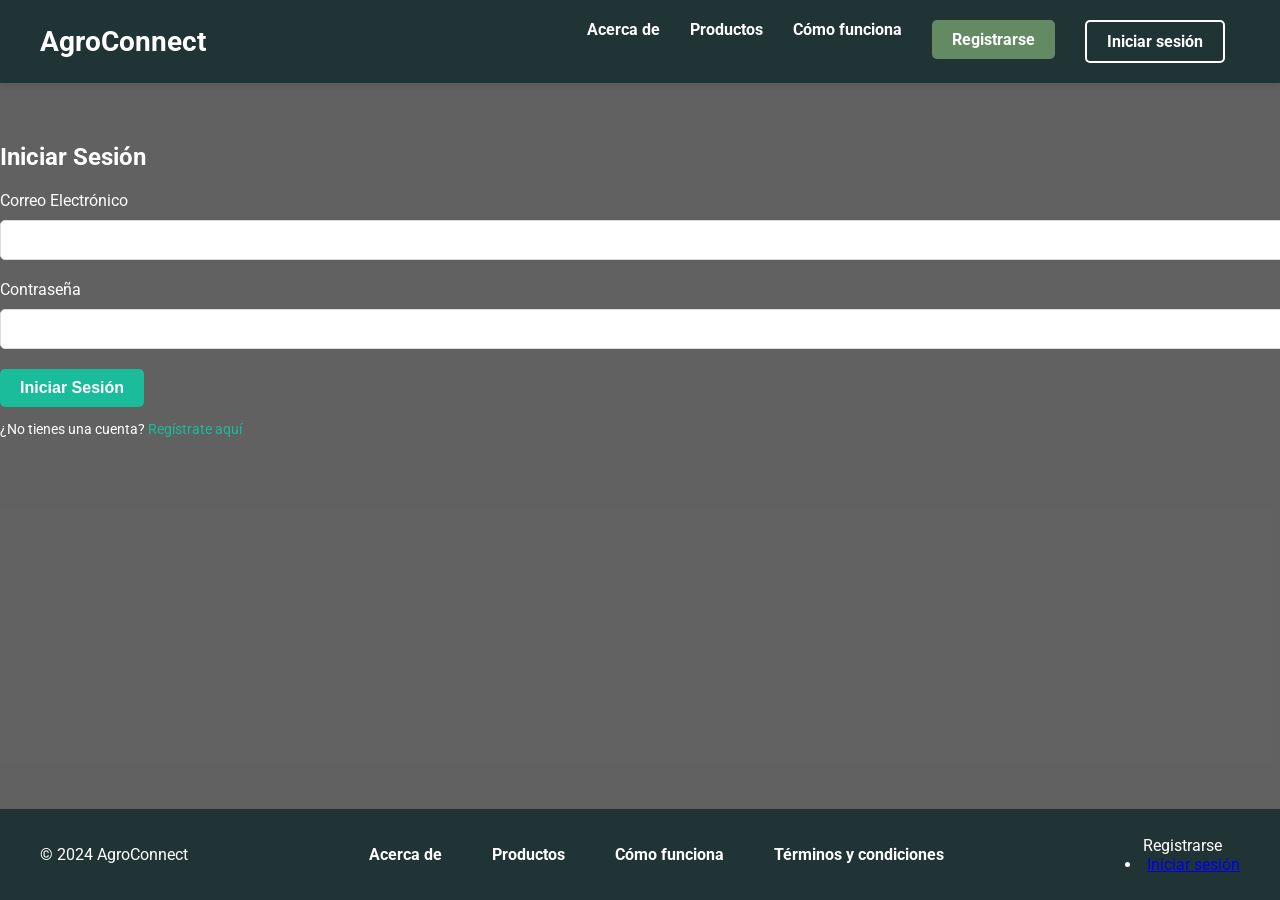
==== commit c1966f23: "Merge branch 'master' into Anthony" ====
--- a/login.html
+++ b/login.html
@@ -18,7 +18,7 @@
           <li><a href="about.html">Acerca de</a></li>
           <li><a href="products.html">Productos</a></li>
           <li><a href="howitworks.html">Cómo funciona</a></li>
-          <li><a href="registro.html" class="boton boton-primario">Registrarse</a></li>
+          <li><a href="register.html" class="boton boton-primario">Registrarse</a></li>
           <li><a href="login.html" class="boton boton-secundario">Iniciar sesión</a></li>
         </ul>
       </nav>
@@ -27,7 +27,7 @@
 
   <main>
     <section class="seccion-inicio-sesion">
-      <div class="contenedor">
+      <div class="contenedor-formulario">
         <div class="formulario-inicio-sesion">
           <h2>Iniciar Sesión</h2>
           <form action="procesar_login.php" method="POST">
@@ -37,7 +37,7 @@
             <input type="password" id="password" name="password" required>
             <button type="submit" class="boton boton-primario">Iniciar Sesión</button>
           </form>
-          <p>¿No tienes una cuenta? <a href="registro.html">Regístrate aquí</a></p>
+          <p>¿No tienes una cuenta? <a href="register.html">Regístrate aquí</a></p>
         </div>
       </div>
     </section>
@@ -58,10 +58,10 @@
           </ul>
         </nav>
       </div>
-      <div class="columna-pie-de-index">
+      <div class="columna-pie-de-index>
         <nav>
           <ul>
-            <li><a href="registro.html">Registrarse</a></li>
+            <li><a href="register.html">Registrarse</a></li>
             <li><a href="login.html">Iniciar sesión</a></li>
           </ul>
         </nav>
--- a/style.css
+++ b/style.css
@@ -263,466 +263,153 @@
 footer nav li a:hover {
   color: var(--primary-color);
 }
-
-
-/* Registro Styles */
-.registro {
-  max-width: 400px;
-  margin: 50px auto;
-  padding: 30px;
-  background-color: #ffffff;
-  border-radius: 10px;
-  box-shadow: 0 0 20px rgba(0,0,0,0.1);
-}
-
-.registro h2 {
-  text-align: center;
-  color: var(--primary-color);
-  margin-bottom: 20px;
-}
-
-.registro .form-group {
-  margin-bottom: 20px;
-}
-
-.registro label {
-  display: block;
-  margin-bottom: 8px; /* Espacio entre etiqueta y campo */
-  color: var(--primary-color); /* Color de etiqueta */
-}
-
-.registro .form-control {
-  border: 1px solid var(--primary-color);
-  border-radius: 5px;
-  padding: 10px;
-  width: 100%;
+/* Branch de Anthony */
+
+.formulario-inicio-sesion label {
+    display: block;
+    font-size: 16px;
+    margin-bottom: 10px;
+}
+
+.formulario-inicio-sesion input {
+    width: 100%;
+    padding: 10px;
+    margin-bottom: 20px;
+    border: 1px solid #ddd;
+    border-radius: 5px;
+    font-size: 16px;
+}
+
+.formulario-inicio-sesion button {
+    background-color: #1abc9c;
+    color: #fff;
+    padding: 10px 20px;
+    border: none;
+    border-radius: 5px;
+    font-size: 16px;
+    transition: background-color 0.3s, transform 0.3s;
+}
+
+.formulario-inicio-sesion button:hover {
+    background-color: #16a085;
+    transform: scale(1.05);
+}
+
+.formulario-inicio-sesion p {
+    font-size: 14px;
+}
+
+.formulario-inicio-sesion p a {
+    color: #1abc9c;
+    text-decoration: none;
+}
+
+.formulario-inicio-sesion p a:hover {
+    text-decoration: underline;
+    /*listo*/
+}
+
+
+/*
+Style de Detalles Producto
+*/
+
+.product-body {
+  font-family: Arial, sans-serif;
+  background-color: #aeffc5;
+  justify-content: center;
+  align-items: center;
+
+}
+
+.product-container {
+  background-color: #d2ffe1;
+  border-radius: 8px;
+  box-shadow: 0 2px 10px rgba(0, 0, 0, 0.1);
+  display: flex;
+  overflow: hidden;
+ 
+}
+
+.product-image img {
+  width: 800px;
+  height: auto;
+}
+
+.product-details {
+  padding: 120px;
+}
+
+.product-title {
+  font-size: 24px;
+  margin: 0 0 10px;
+}
+
+.product-price {
+  color: #48eeac;
+  font-size: 20px;
+  margin: 0 0 10px;
+}
+
+.product-description {
   font-size: 16px;
-}
-
-.registro .form-control:focus {
-  outline: none;
-  border-color: var(--button-hover-color);
-  box-shadow: 0 0 8px rgba(100, 138, 100, 0.5);
-}
-
-.registro .btn-primary {
-  background-color: var(--primary-color);
-  border: 1px solid var(--primary-color);
-  color: #ffffff;
-  width: 100%;
-  padding: 12px 20px;
+  margin: 0 0 20px;
+}
+
+.buy-button {
+  background-color: #31b961;
+  border: none;
+  color: white;
+  cursor: pointer;
   font-size: 16px;
-  border-radius: 5px;
-  transition: background-color 0.3s, border-color 0.3s;
-}
-
-.registro .btn-primary:hover {
-  background-color: var(--button-hover-color);
-  border-color: var(--button-hover-color);
-  cursor: pointer;
-}
-
-
-/* Estilos para la información de certificaciones */
-.informacion-certificaciones {
-  background-color: var(--background-color); /* Color de fondo */
-  padding: 40px 20px;
-}
-
-.informacion-certificaciones h2 {
-  text-align: center;
-  color: var(--header-bg-color); /* Color del encabezado */
-  margin-bottom: 30px; /* Espacio inferior para separar del primer contenedor */
-}
-
-.certificacion {
-  background-color: var(--secondary-color); /* Color de fondo del contenedor de certificación */
-  padding: 20px;
-  border-radius: 8px;
-  box-shadow: 0 0 10px rgba(0,0,0,0.1);
-  margin-bottom: 20px; /* Espacio entre certificaciones */
-}
-
-.certificacion h3 {
-  font-size: 24px;
-  color: var(--primary-color); /* Color del título */
-  margin-bottom: 10px;
-}
-
-.certificacion p {
-  line-height: 1.6;
-  color: #333; /* Color del texto */
-}
-
-
-/* Estilos para la sección de foro y comunidad */
-.foro-comunidad {
-  background-color: var(--background-color); /* Color de fondo */
-  padding: 40px 20px;
-}
-
-.foro-comunidad h2 {
-  text-align: center;
-  color: var(--header-bg-color); /* Color del encabezado */
-  margin-bottom: 30px; /* Espacio inferior */
-}
-
-.publicaciones {
-  display: grid;
-  grid-template-columns: repeat(auto-fit, minmax(300px, 1fr));
-  gap: 20px;
-}
-
-.publicacion {
-  background-color: var(--secondary-color); /* Color de fondo de las publicaciones */
-  padding: 20px;
-  border-radius: 8px;
-  box-shadow: 0 0 10px rgba(0,0,0,0.1);
-}
-
-.publicacion h3 {
-  font-size: 20px;
-  color: var(--primary-color); /* Color del título */
-  margin-bottom: 10px;
-}
-
-.publicacion .autor {
-  color: var(--header-bg-color); /* Color del autor */
-  font-style: italic;
-}
-
-.publicacion .fecha {
-  color: #666; /* Color de la fecha */
-  margin-bottom: 10px;
-}
-
-.publicacion .contenido {
-  line-height: 1.6;
-  color: #333; /* Color del texto */
-}
-
-.crear-publicacion {
-  margin-top: 40px;
-}
-
-.crear-publicacion h3 {
-  color: var(--header-bg-color); /* Color del título de crear publicación */
-}
-
-form .form-group {
-  margin-bottom: 20px;
-}
-
-form label {
-  display: block;
-  margin-bottom: 5px;
-  color: var(--primary-color); /* Color de las etiquetas */
-}
-
-form input[type="text"],
-form textarea {
-  width: 100%;
-  padding: 10px;
-  border: 1px solid #ccc;
-  border-radius: 5px;
-}
-
-form button[type="submit"] {
   padding: 10px 20px;
-  background-color: var(--primary-color); /* Color del botón */
-  color: var(--secondary-color); /* Color del texto del botón */
-  border: none;
-  border-radius: 5px;
-  cursor: pointer;
-  transition: background-color 0.3s;
-}
-
-form button[type="submit"]:hover {
-  background-color: var(--button-hover-color); /* Color al pasar el cursor */
-}
-
-
-/* Estilos para la sección de cierre de sesión */
-.cierre {
-  background-color: var(--background-color); /* Color de fondo */
-  padding: 40px 20px;
-  text-align: center;
-}
-
-.cierre h2 {
-  color: var(--header-bg-color); /* Color del encabezado */
-  margin-bottom: 30px; /* Espacio inferior */
-}
-
-.cierre .mensaje {
-  margin-bottom: 30px;
-  color: var(--header-bg-color); /* Color del texto */
-}
-
-.cierre .acciones {
-  display: flex;
-  justify-content: center;
-}
-
-.cierre .acciones .boton {
-  margin: 0 10px;
-  padding: 12px 24px; /* Aumento del padding para un mejor aspecto */
-  border-radius: 5px;
-  text-decoration: none;
-  font-weight: bold;
-  transition: background-color 0.3s, transform 0.3s;
-}
-
-.cierre .acciones .boton-primario {
-  background-color: var(--primary-color); /* Color del botón primario */
-  color: var(--secondary-color); /* Color del texto del botón primario */
-}
-
-.cierre .acciones .boton-primario:hover {
-  background-color: var(--button-hover-color); /* Color al pasar el cursor */
-  transform: scale(1.05);
-}
-
-.cierre .acciones .boton-secundario {
-  background-color: transparent;
-  border: 2px solid var(--header-bg-color); /* Color del borde del botón secundario */
-  color: var(--header-bg-color); /* Color del texto del botón secundario */
-}
-
-.cierre .acciones .boton-secundario:hover {
-  background-color: var(--header-bg-color); /* Color al pasar el cursor */
-  color: var(--secondary-color); /* Color del texto al pasar el cursor */
-}
-
-
-
-
-<!DOCTYPE html>
-<html lang="es">
-<head>
-  <meta charset="UTF-8">
-  <meta name="viewport" content="width=device-width, initial-scale=1.0">
-  <title>Iniciar Sesión - AgroConnect</title>
-  <link href="https://fonts.googleapis.com/css2?family=Roboto:wght@400;700&display=swap" rel="stylesheet">
-  <link rel="stylesheet" href="style.css">
-</head>
-<body>
-  <script src="js.js"></script>
-
-  <header>
-    <div class="contenedor">
-      <a href="index.html" class="logotipo">AgroConnect</a>
-      <nav>
-        <ul>
-          <li><a href="about.html">Acerca de</a></li>
-          <li><a href="products.html">Productos</a></li>
-          <li><a href="howitworks.html">Cómo funciona</a></li>
-          <li><a href="Registro.html" class="boton boton-primario">Registrarse</a></li>
-          <li><a href="login.html" class="boton boton-secundario">Iniciar sesión</a></li>
-        </ul>
-      </nav>
-    </div>
-  </header>
-
-  <main>
-    <section class="seccion-inicio-sesion linkedin-style">
-      <div class="contenedor-formulario">
-        <div class="formulario-inicio-sesion">
-          <h2>Iniciar Sesión</h2>
-          <form action="procesar_login.php" method="POST">
-            <label for="email">Correo Electrónico</label>
-            <input type="email" id="email" name="email" required>
-            <label for="password">Contraseña</label>
-            <input type="password" id="password" name="password" required>
-            <button type="submit" class="boton boton-primario">Iniciar Sesión</button>
-          </form>
-          <p>¿No tienes una cuenta? <a href="Registro.html">Regístrate aquí</a></p>
-        </div>
-      </div>
-    </section>
-  </main>
-
-  <footer>
-    <div class="contenedor">
-      <div class="columna-pie-de-index">
-        <p>&copy; 2024 AgroConnect</p>
-      </div>
-      <div class="columna-pie-de-index">
-        <nav>
-          <ul>
-            <li><a href="#">Acerca de</a></li>
-            <li><a href="#">Productos</a></li>
-            <li><a href="#">Cómo funciona</a></li>
-            <li><a href="terminos.html">Términos y condiciones</a></li>
-          </ul>
-        </nav>
-      </div>
-      <div class="columna-pie-de-index">
-        <nav>
-          <ul>
-            <li><a href="Registro.html">Registrarse</a></li>
-            <li><a href="login.html">Iniciar sesión</a></li>
-          </ul>
-        </nav>
-      </div>
-    </div>
-  </footer>
-</body>
-</html>
-
-
-
-
-/* Estilos generales */
-body {
-  margin: 0;
-  font-family: 'Roboto', sans-serif;
-  background-color: #f0f2f5;
-  color: #000;
-}
-
-.contenedor {
-  width: 90%;
-  max-width: 1200px;
-  margin: 0 auto;
-  display: flex;
-  justify-content: space-between;
-  align-items: center;
-  padding: 10px 20px; /* Añadido para espaciado */
-}
-
-/* Estilos del header */
-header {
-  background-color: #213435;
-  color: #fff;
-  padding: 10px 0;
-}
-
-.logotipo {
-  color: #fff;
-  text-decoration: none;
-  font-size: 24px;
-  font-weight: bold;
-}
-
-nav ul {
-  list-style-type: none;
-  margin: 0;
-  padding: 0;
-  display: flex;
-}
-
-nav ul li {
-  margin: 0 10px;
-}
-
-nav ul li a {
-  color: #fff;
-  text-decoration: none;
-}
-
-nav ul li a:hover {
-  text-decoration: underline;
-}
-
-/* Estilos del formulario de inicio de sesión */
-.seccion-inicio-sesion {
-  text-align: center;
-  margin-top: 50px;
-}
-
-.formulario-inicio-sesion {
-  background-color: #fff;
-  padding: 20px;
-  border-radius: 8px;
-  box-shadow: 0 0 10px rgba(0, 0, 0, 0.1);
-  max-width: 400px;
-  margin: 0 auto;
-}
-
-.formulario-inicio-sesion h2 {
-  color: #213435;
-}
-
-.formulario-inicio-sesion label {
-  display: block;
-  text-align: left;
-  margin-top: 10px;
-}
-
-.formulario-inicio-sesion input {
-  width: 100%;
-  padding: 10px;
-  margin-top: 5px;
-  border: 1px solid #ccc;
-  border-radius: 5px;
-  box-sizing: border-box;
-}
-
-.formulario-inicio-sesion button {
-  width: 100%;
-  background-color: #213435;
-  color: #fff;
-  border: none;
-  padding: 10px 20px;
-  border-radius: 5px;
-  cursor: pointer;
-  margin-top: 10px;
-}
-
-.formulario-inicio-sesion button:hover {
-  opacity: 0.8;
-}
-
-.formulario-inicio-sesion p {
-  margin-top: 10px;
-}
-
-.formulario-inicio-sesion a {
-  color: #213435;
-  text-decoration: none;
-}
-
-.formulario-inicio-sesion a:hover {
-  text-decoration: underline;
-}
-
-/* Estilos del footer */
-footer {
-  background-color: #213435;
-  color: #fff;
-  padding: 20px 0;
-  text-align: center;
-  position: absolute;
-  bottom: 0;
-  width: 100%;
-}
-
-.columna-pie-de-index {
-  width: 33.33%;
-  display: inline-block;
-  vertical-align: top;
-}
-
-.columna-pie-de-index p,
-.columna-pie-de-index ul {
-  margin-bottom: 10px;
-}
-
-.columna-pie-de-index nav ul {
-  list-style-type: none;
-  padding: 0;
-}
-
-.columna-pie-de-index nav ul li {
-  margin-bottom: 5px;
-}
-
-.columna-pie-de-index nav ul li a {
-  color: #fff;
-  text-decoration: none;
-}
-
-.columna-pie-de-index nav ul li a:hover {
-  text-decoration: underline;
-}
+  border-radius: 4px;
+}
+
+/*Tracking */
+.tracking-body {
+    font-family: Arial, sans-serif;
+    background-color: #c4ffc6;
+    display: flex;
+    justify-content: center;
+    align-items: center;
+
+}
+
+.tracking-container {
+    background-color: #9dffac;
+    border-radius: 8px;
+    box-shadow: 0 2px 10px rgba(0, 0, 0, 0.1);
+    padding: 20px;
+
+    text-align: center;
+}
+
+
+.tracking-input {
+    padding: 10px;
+    width: calc(100% - 22px);
+    margin-bottom: 10px;
+    border-radius: 4px;
+    border: 1px solid #ddd;
+}
+
+.tracking-button {
+    background-color: #4CAF50;
+    color: white;
+    border: none;
+    padding: 10px;
+    cursor: pointer;
+    width: 100%;
+    border-radius: 4px;
+}
+
+.tracking-button:hover {
+    background-color: #45a049;
+}
+
+.tracking-order-status {
+    margin-top: 20px;
+    font-size: 16px;
+}
+
